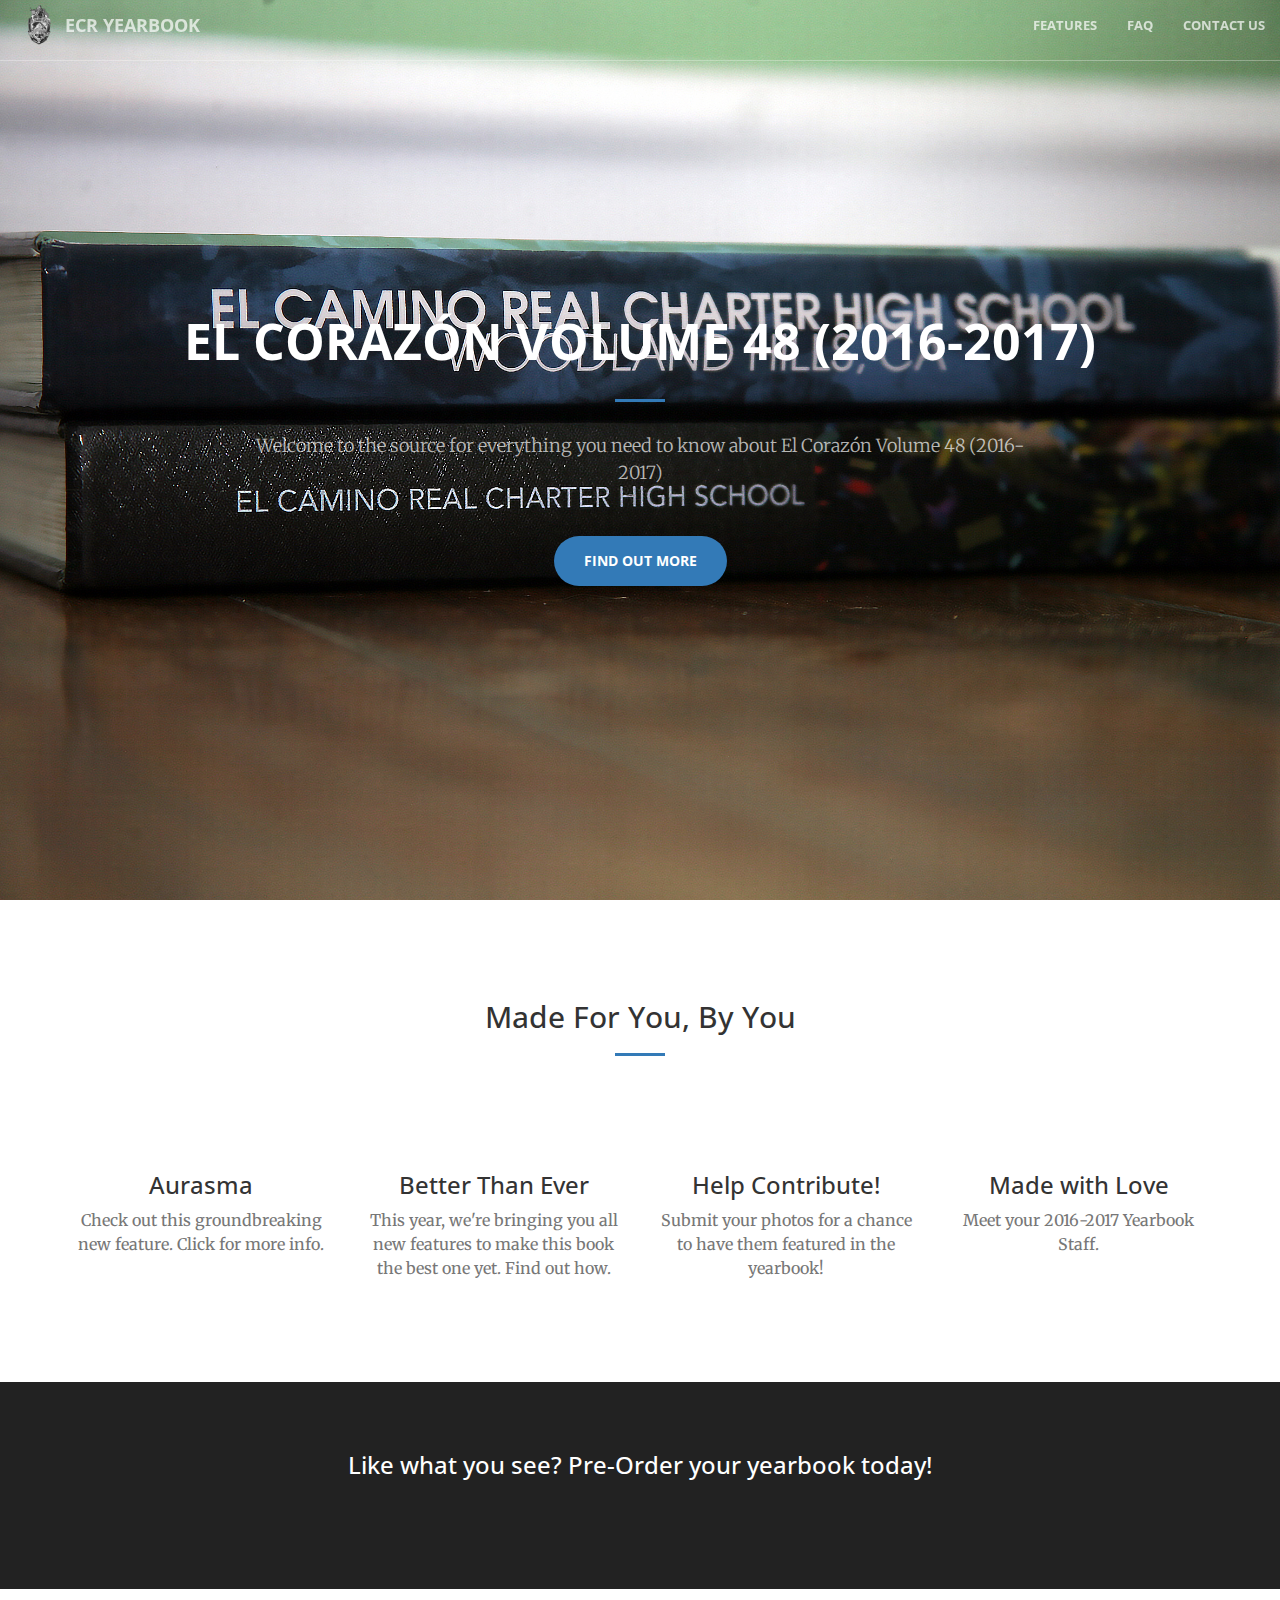
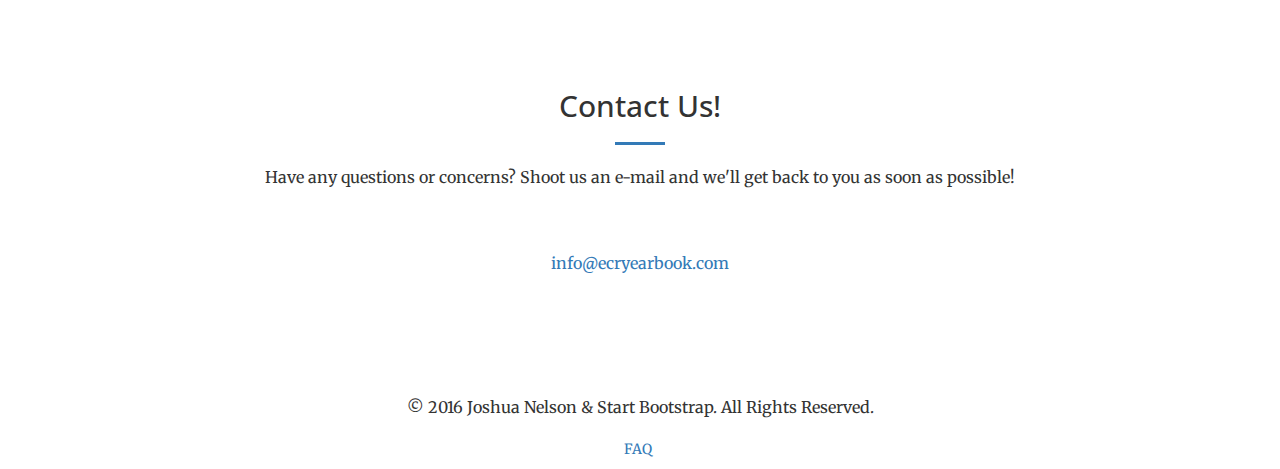
==== index.html @ a1e59d61 "yeet" ====
<!DOCTYPE html>
<html lang="en">

<head>

    <meta charset="utf-8">
    <meta http-equiv="X-UA-Compatible" content="IE=edge">
    <meta name="viewport" content="width=device-width, initial-scale=1">
    <meta name="description" content="">
    <meta name="author" content="">
    <link rel="icon" type="image/png"
     href="fa fa-camera" />

    <title>ECR Yearbook</title>

    <!-- Bootstrap Core CSS -->
    <link href="vendor/bootstrap/css/bootstrap.min.css" rel="stylesheet">

    <!-- Custom Fonts -->
    <link href="vendor/font-awesome/css/font-awesome.min.css" rel="stylesheet" type="text/css">
    <link href='https://fonts.googleapis.com/css?family=Open+Sans:300italic,400italic,600italic,700italic,800italic,400,300,600,700,800' rel='stylesheet' type='text/css'>
    <link href='https://fonts.googleapis.com/css?family=Merriweather:400,300,300italic,400italic,700,700italic,900,900italic' rel='stylesheet' type='text/css'>

    <!-- Plugin CSS -->
    <link href="vendor/magnific-popup/magnific-popup.css" rel="stylesheet">

    <!-- Theme CSS -->
    <link href="css/creative.min.css" rel="stylesheet">

    <!-- HTML5 Shim and Respond.js IE8 support of HTML5 elements and media queries -->
    <!-- WARNING: Respond.js doesn't work if you view the page via file:// -->
    <!--[if lt IE 9]>
        <script src="https://oss.maxcdn.com/libs/html5shiv/3.7.0/html5shiv.js"></script>
        <script src="https://oss.maxcdn.com/libs/respond.js/1.4.2/respond.min.js"></script>
    <![endif]-->

</head>

<body id="page-top">

    <nav id="mainNav" class="navbar navbar-default navbar-fixed-top">
        <div class="container-fluid">
            <!-- Brand and toggle get grouped for better mobile display -->
            <div class="navbar-header">
                <button type="button" class="navbar-toggle collapsed" data-toggle="collapse" data-target="#bs-example-navbar-collapse-1">
                    <span class="sr-only">Toggle navigation</span> Menu <i class="fa fa-bars"></i>
                </button>
              <p style="float: left;"><a href="file:///C:/Users/Kenny/Documents/GitHub/yrbksite/index.html"><img class="moveimage" src="img/conquistador.png" height="40x"></a></p>
                <a class="navbar-brand page-scroll" href="#page-top">ECR Yearbook</a>
            </div>

            <!-- Collect the nav links, forms, and other content for toggling -->
            <div class="collapse navbar-collapse" id="bs-example-navbar-collapse-1">
                <ul class="nav navbar-nav navbar-right">
                	<li>
                        <a class="page-scroll" href="#services">Features</a>
                    </li>
                    <li>
                        <a class="link" href="faq/faq.html">FAQ</a>
                    </li>
                    <li>
                        <a class="page-scroll" href="#contact">Contact Us</a>
                    </li>
                </ul>
            </div>
            <!-- /.navbar-collapse -->
        </div>
        <!-- /.container-fluid -->
    </nav>

    <header>
        <div class="header-content">
            <div class="header-content-inner">
                <h1 id="homeHeading">El Corazón Volume 48 (2016-2017)</h1>
                <hr>
                <p>Welcome to the source for everything you need to know about El Corazón Volume 48 (2016-2017)</p>
                <a href="#services" class="page-scroll btn btn-primary btn-xl link">Find Out More</a>
            </div>
        </div>
    </header>

    <section id="services">
        <div class="container">
            <div class="row">
                <div class="col-lg-12 text-center">
                    <h2 class="section-heading">Made For You, By You</h2>
                    <hr class="primary">
                </div>
            </div>
        </div>
        <div class="container">
            <div class="row">
                <div class="col-lg-3 col-md-6 text-center">
                    <div class="service-box">
                        <a href="aurasma/aurasma.html"> <i class="fa fa-4x fa-desktop text-primary sr-icons"> </i> </a>
                        <h3>Aurasma</h3>
                        <p class="text-muted">Check out this groundbreaking new feature. Click for more info. </p>
                    </div>
                </div>
                <div class="col-lg-3 col-md-6 text-center">
                    <div class="service-box">
                        <a href="whybuy/buy.html"> <i class="fa fa-4x fa-book  text-primary sr-icons"></i> </a>
                        <h3>Better Than Ever</h3>
                        <p class="text-muted">This year, we're bringing you all new features to make this book the best one yet. Find out how.
                    </div>
                </div>
                  <div class="col-lg-3 col-md-6 text-center">
                    <div class="service-box">
                        <a href="#googlesubmitplaceholder"> <i class="fa fa-4x fa-camera  text-primary sr-icons"></i> </a>
                        <h3>Help Contribute!</h3>
                        <p class="text-muted">Submit your photos for a chance to have them featured in the yearbook!
                    </div>
                </div>
                <div class="col-lg-3 col-md-6 text-center">
                    <div class="service-box">
                       <a href="staff/staff.html"> <i class="fa fa-4x fa-heart text-primary sr-icons"></i> </a>
                        <h3>Made with Love</h3>
                        <p class="text-muted">Meet your 2016-2017 Yearbook Staff.</p>
                    </div>
                </div>
            </div>
        </div>
    </section>

    <section class="no-padding" id="portfolio">
        <div class="container-fluid">
            <div class="row no-gutter">
                <div class="col-lg-4 col-sm-6">
                    <a href="sp/portraits.html" class="portfolio-box">
                        <img src="img/portfolio/thumbnails/1.jpg" class="img-responsive" alt="">
                        <div class="portfolio-box-caption">
                            <div class="portfolio-box-caption-content">
                                <div class="project-category text-faded">
                                    Information
                                </div>
                                <div class="project-name">
                                     Senior Portraits 
                              </div>
                            </div>
                        </div>
                    </a>
                </div>
                <div class="col-lg-4 col-sm-6">
                    <a href="pinfo/pbuy.html" class="portfolio-box"> 
                        <img src="img/portfolio/thumbnails/2.jpg" class="img-responsive" alt="">
                        <div class="portfolio-box-caption">
                            <div class="portfolio-box-caption-content">
                                <div class="project-category text-faded">
                                    Information
                              </div>
                                <div class="project-name">
                                    Pricing & How To Buy
                              </div>
                            </div>
                        </div>
                    </a>
                </div>
                <div class="col-lg-4 col-sm-6">
                    <a href="whybuy/buy.html" class="portfolio-box">
                        <img src="img/portfolio/thumbnails/3.jpg" class="img-responsive" alt="">
                        <div class="portfolio-box-caption">
                            <div class="portfolio-box-caption-content">
                                <div class="project-category text-faded">
                                    Information
                              </div>
                                <div class="project-name">
                                    Why To Buy
                              </div>
                            </div>
                        </div>
                    </a>
                </div>
                <div class="col-lg-4 col-sm-6">
                    <a href="pricing.html" class="portfolio-box">                        </a>
                </div>
                <div class="col-lg-4 col-sm-6"> </div>
</div>
        </div>
    </section>

    <aside class="bg-dark">
        <div class="container text-center">
            <div class="call-to-action">
            <h3>Like what you see? Pre-Order your yearbook today!</h3>
              <a href="http://store.ecrchs.net/2016-17-yearbook.html" class="btn btn-default btn-xl sr-button">Buy now</a>
            </div>
        </div>
    </aside>

    <section id="contact">
        <div class="container">
            <div class="row">
                <div class="col-lg-8 col-lg-offset-2 text-center">
                    <h2 class="section-heading">Contact Us!</h2>
                    <hr class="primary">
                    <p>Have any questions or concerns? Shoot us an e-mail and we'll get back to you as soon as possible!</p>
                </div>
                <div class="text-center col-lg-12">
                    <i class="fa fa-envelope-o fa-3x sr-contact"></i>
                    <p><a href="mailto:info@ecryearbook.com">info@ecryearbook.com</a></p>
                </div>
</div>
        </div>
    </section>

    <!-- jQuery -->
    <script src="vendor/jquery/jquery.min.js"></script>

    <!-- Bootstrap Core JavaScript -->
    <script src="vendor/bootstrap/js/bootstrap.min.js"></script>

    <!-- Plugin JavaScript -->
    <script src="https://cdnjs.cloudflare.com/ajax/libs/jquery-easing/1.3/jquery.easing.min.js"></script>
    <script src="vendor/scrollreveal/scrollreveal.min.js"></script>
    <script src="vendor/magnific-popup/jquery.magnific-popup.min.js"></script>

    <!-- Theme JavaScript -->
    <script src="js/creative.min.js"></script>
    
       <center>
       <footer>
        <div class="container">
            <p>&copy; 2016 Joshua Nelson & Start Bootstrap. All Rights Reserved.</p>
            <ul class="list-inline">
                <li>
                    <a href="faq/faq.html">FAQ</a>
                </li>
            </ul>
        </div>
    </footer>
    </center>

</body>

</html>
---- css/creative.min.css ----
/*!
 * Start Bootstrap - Creative v3.3.7+1 (http://startbootstrap.com/template-overviews/creative)
 * Copyright 2013-2016 Start Bootstrap
 * Licensed under MIT (https://github.com/BlackrockDigital/startbootstrap/blob/gh-pages/LICENSE)
 */.navbar-default,a{-webkit-transition:all .35s;-moz-transition:all .35s}header,header .header-content{position:relative;width:100%;text-align:center}body,html{height:100%;width:100%}body{font-family:Merriweather,'Helvetica Neue',Arial,sans-serif;webkit-tap-highlight-color:#222}.btn,.navbar-default,.navbar-default .navbar-header .navbar-brand,h1,h2,h3,h4,h5,h6{font-family:'Open Sans','Helvetica Neue',Arial,sans-serif}hr{border-color:#337ab7;border-width:3px;max-width:50px}hr.light{border-color:#fff}a{transition:all .35s;color:#337ab7}a:focus,a:hover{color:#337ab7}p{font-size:16px;line-height:1.5;margin-bottom:20px}.bg-primary{background-color:#337ab7}.bg-dark{background-color:#222;color:#fff}.text-faded{color:rgba(255,255,255,.7)}section{padding:100px 0}aside{padding:50px 0}.no-padding{padding:0}.navbar-default{background-color:#fff;border-color:rgba(34,34,34,.05);transition:all .35s}.btn-default,.portfolio-box .portfolio-box-caption{-webkit-transition:all .35s;-moz-transition:all .35s}.navbar-default .navbar-header .navbar-brand{color:#337ab7;font-weight:700;text-transform:uppercase}.navbar-default .navbar-header .navbar-brand:focus,.navbar-default .navbar-header .navbar-brand:hover{color:#337ab7}.navbar-default .navbar-header .navbar-toggle{font-weight:700;font-size:12px;color:#222;text-transform:uppercase}.navbar-default .nav>li>a,.navbar-default .nav>li>a:focus{text-transform:uppercase;font-weight:700;font-size:13px;color:#222}.navbar-default .nav>li>a:focus:hover,.navbar-default .nav>li>a:hover{color:#337ab7}.navbar-default .nav>li.active>a,.navbar-default .nav>li.active>a:focus{color:#337ab7!important;background-color:transparent}.navbar-default .nav>li.active>a:focus:hover,.navbar-default .nav>li.active>a:hover{background-color:transparent}@media (min-width:768px){.navbar-default{background-color:transparent;border-color:rgba(255,255,255,.3)}.navbar-default .navbar-header .navbar-brand{color:rgba(255,255,255,.7)}.navbar-default .navbar-header .navbar-brand:focus,.navbar-default .navbar-header .navbar-brand:hover{color:#fff}.navbar-default .nav>li>a,.navbar-default .nav>li>a:focus{color:rgba(255,255,255,.7)}.navbar-default .nav>li>a:focus:hover,.navbar-default .nav>li>a:hover{color:#fff}.navbar-default.affix{background-color:#fff;border-color:rgba(34,34,34,.05)}.navbar-default.affix .navbar-header .navbar-brand{color:#337ab7;font-size:14px}.navbar-default.affix .navbar-header .navbar-brand:focus,.navbar-default.affix .navbar-header .navbar-brand:hover{color:#337ab7}.navbar-default.affix .nav>li>a,.navbar-default.affix .nav>li>a:focus{color:#222}.navbar-default.affix .nav>li>a:focus:hover,.navbar-default.affix .nav>li>a:hover{color:#337ab7}}header{min-height:auto;-webkit-background-size:cover;-moz-background-size:cover;background-size:cover;-o-background-size:cover;background-position:center;background-image:url(../img/header.jpg);color:#fff}header .header-content{padding:100px 15px}header .header-content .header-content-inner h1{font-weight:700;text-transform:uppercase;margin-top:0;margin-bottom:0;font-size:30px}header .header-content .header-content-inner hr{margin:30px auto}header .header-content .header-content-inner p{font-weight:300;color:rgba(255,255,255,.7);font-size:16px;margin-bottom:50px}@media (min-width:768px){header{min-height:100%}header .header-content{position:absolute;top:50%;-webkit-transform:translateY(-50%);-ms-transform:translateY(-50%);transform:translateY(-50%);padding:0 50px}header .header-content .header-content-inner{max-width:1000px;margin-left:auto;margin-right:auto}header .header-content .header-content-inner h1{font-size:50px}header .header-content .header-content-inner p{font-size:18px;max-width:80%;margin-left:auto;margin-right:auto}}.section-heading{margin-top:0}.service-box{max-width:400px;margin:50px auto 0}@media (min-width:992px){.service-box{margin:20px auto 0}}.service-box p{margin-bottom:0}.portfolio-box{position:relative;display:block;max-width:650px;margin:0 auto}.portfolio-box .portfolio-box-caption{color:#fff;opacity:0;display:block;background:rgba(227, 191, 81, .9);position:absolute;bottom:0;text-align:center;width:100%;height:100%;transition:all .35s}.btn-default.active,.btn-default:active,.btn-primary.active,.btn-primary:active,.open>.dropdown-toggle.btn-default,.open>.dropdown-toggle.btn-primary{background-image:none}.portfolio-box .portfolio-box-caption .portfolio-box-caption-content{width:100%;text-align:center;position:absolute;top:50%;transform:translateY(-50%)}.portfolio-box .portfolio-box-caption .portfolio-box-caption-content .project-category,.portfolio-box .portfolio-box-caption .portfolio-box-caption-content .project-name{font-family:'Open Sans','Helvetica Neue',Arial,sans-serif;padding:0 15px}.portfolio-box .portfolio-box-caption .portfolio-box-caption-content .project-category{text-transform:uppercase;font-weight:600;font-size:14px}.portfolio-box .portfolio-box-caption .portfolio-box-caption-content .project-name{font-size:18px}.portfolio-box:hover .portfolio-box-caption{opacity:1}.portfolio-box:focus{outline:0}@media (min-width:768px){.portfolio-box .portfolio-box-caption .portfolio-box-caption-content .project-category{font-size:16px}.portfolio-box .portfolio-box-caption .portfolio-box-caption-content .project-name{font-size:22px}}.call-to-action h2{margin:0 auto 20px}.text-primary{color:#337ab7}.no-gutter>[class*=col-]{padding-right:0;padding-left:0}.btn-default{color:#222;background-color:#fff;border-color:#fff;transition:all .35s}.btn-default.active,.btn-default.focus,.btn-default:active,.btn-default:focus,.btn-default:hover,.open>.dropdown-toggle.btn-default{color:#222;background-color:#f2f2f2;border-color:#ededed}.btn-default.disabled,.btn-default.disabled.active,.btn-default.disabled.focus,.btn-default.disabled:active,.btn-default.disabled:focus,.btn-default.disabled:hover,.btn-default[disabled],.btn-default[disabled].active,.btn-default[disabled].focus,.btn-default[disabled]:active,.btn-default[disabled]:focus,.btn-default[disabled]:hover,fieldset[disabled] .btn-default,fieldset[disabled] .btn-default.active,fieldset[disabled] .btn-default.focus,fieldset[disabled] .btn-default:active,fieldset[disabled] .btn-default:focus,fieldset[disabled] .btn-default:hover{background-color:#fff;border-color:#fff}.btn-default .badge{color:#fff;background-color:#222}.btn-primary{color:#fff;background-color:#337ab7;border-color:#337ab7;-webkit-transition:all .35s;-moz-transition:all .35s;transition:all .35s}.btn-primary.active,.btn-primary.focus,.btn-primary:active,.btn-primary:focus,.btn-primary:hover,.open>.dropdown-toggle.btn-primary{color:#fff;background-color:#337ab7;border-color:#337ab7}.btn-primary.disabled,.btn-primary.disabled.active,.btn-primary.disabled.focus,.btn-primary.disabled:active,.btn-primary.disabled:focus,.btn-primary.disabled:hover,.btn-primary[disabled],.btn-primary[disabled].active,.btn-primary[disabled].focus,.btn-primary[disabled]:active,.btn-primary[disabled]:focus,.btn-primary[disabled]:hover,fieldset[disabled] .btn-primary,fieldset[disabled] .btn-primary.active,fieldset[disabled] .btn-primary.focus,fieldset[disabled] .btn-primary:active,fieldset[disabled] .btn-primary:focus,fieldset[disabled] .btn-primary:hover{background-color:#337ab7;border-color:#337ab7}.btn-primary .badge{color:#337ab7;background-color:#fff}.btn{border:none;border-radius:300px;font-weight:700;text-transform:uppercase}.btn-xl{padding:15px 30px}::-moz-selection{color:#fff;text-shadow:none;background:#222}::selection{color:#fff;text-shadow:none;background:#222}img::selection{color:#fff;background:0 0}img::-moz-selection{color:#fff;background:0 0}.moveimage
{
    position: relative;
    top: 5px;
}
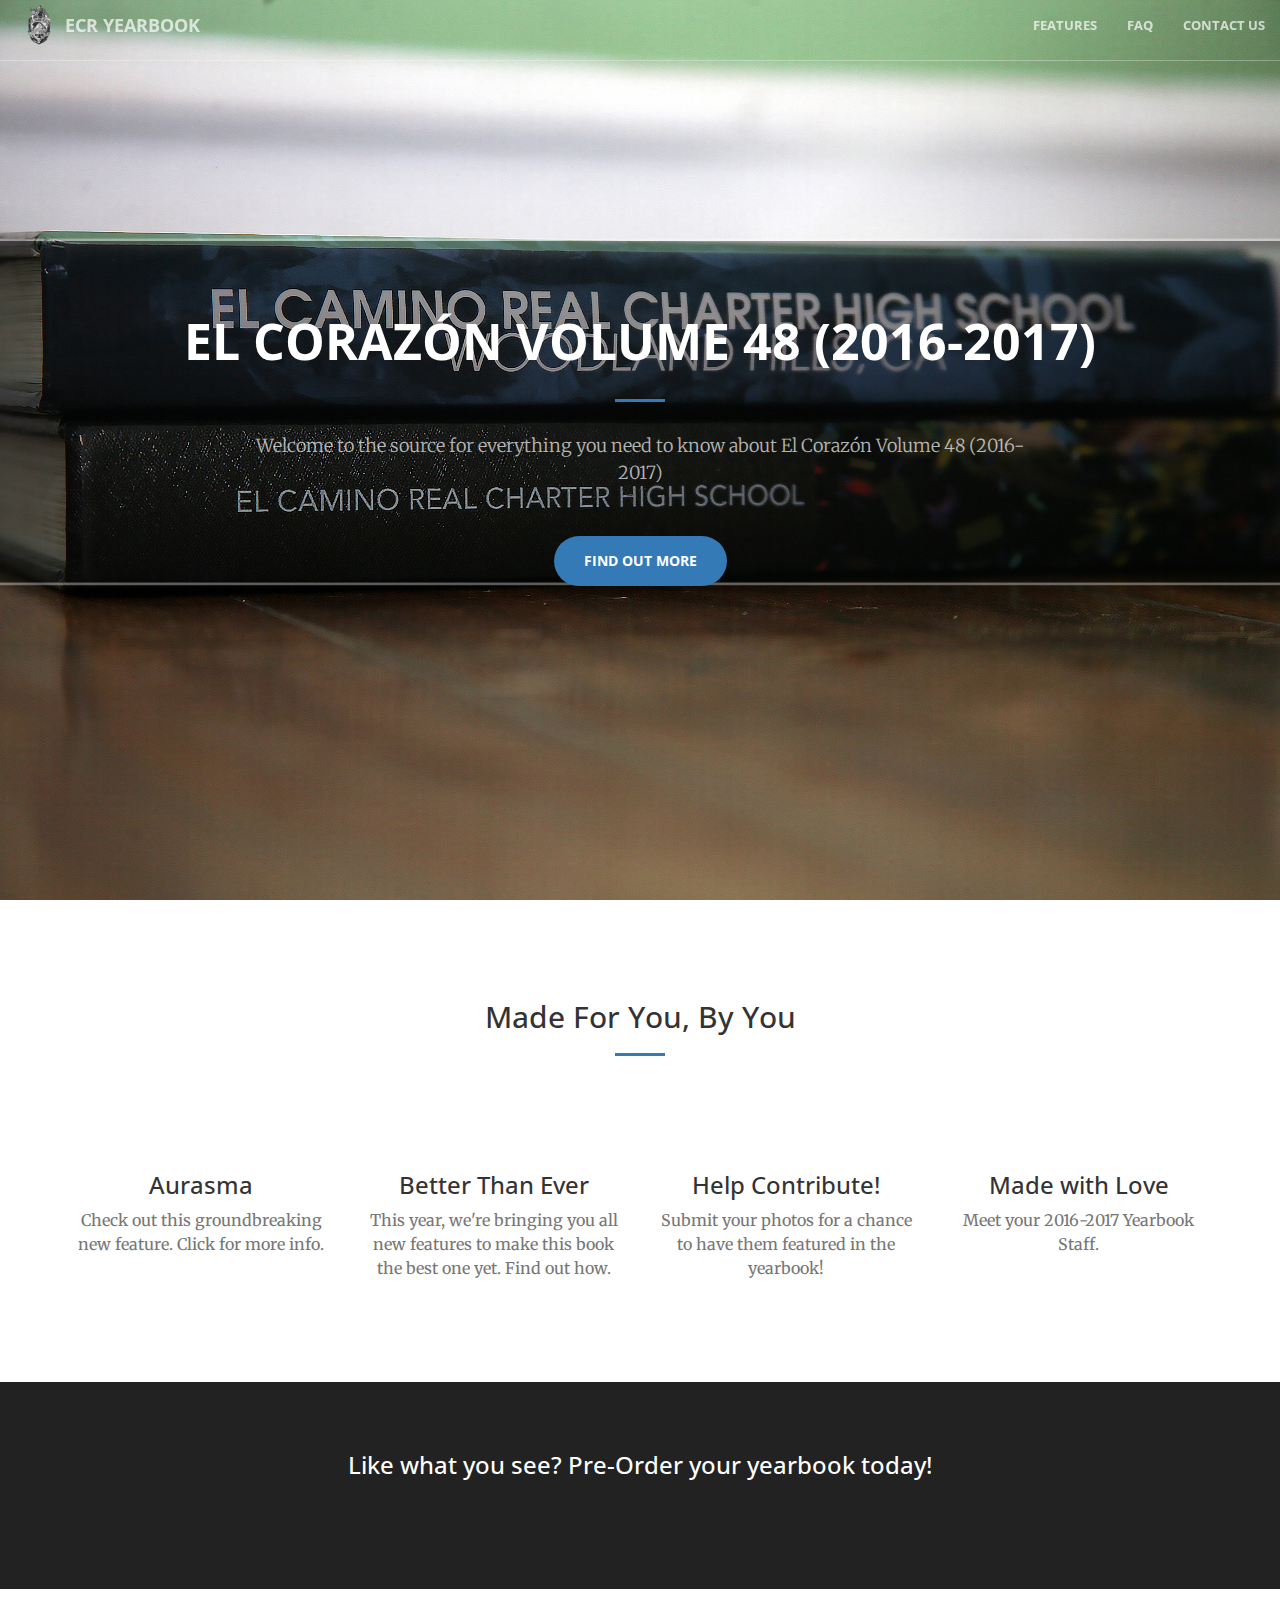
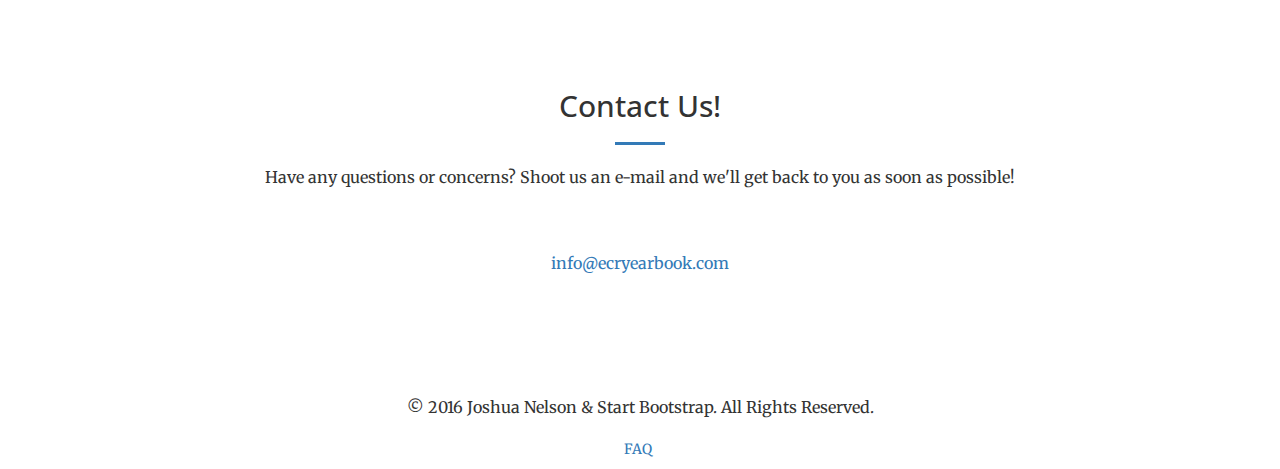
==== commit 40fe8cc9: "header" ====
--- a/index.html
+++ b/index.html
@@ -5,7 +5,7 @@
 
     <meta charset="utf-8">
     <meta http-equiv="X-UA-Compatible" content="IE=edge">
-    <meta name="viewport" content="width=device-width, initial-scale=1">
+    <meta name="viewport" content="width=device-width, height=device-height, initial-scale=1">
     <meta name="description" content="">
     <meta name="author" content="">
     <link rel="icon" type="image/png"
@@ -123,7 +123,7 @@
     </section>
 
     <section class="no-padding" id="portfolio">
-        <div class="container-fluid">
+        <div class="container">
             <div class="row no-gutter">
                 <div class="col-lg-4 col-sm-6">
                     <a href="sp/portraits.html" class="portfolio-box">
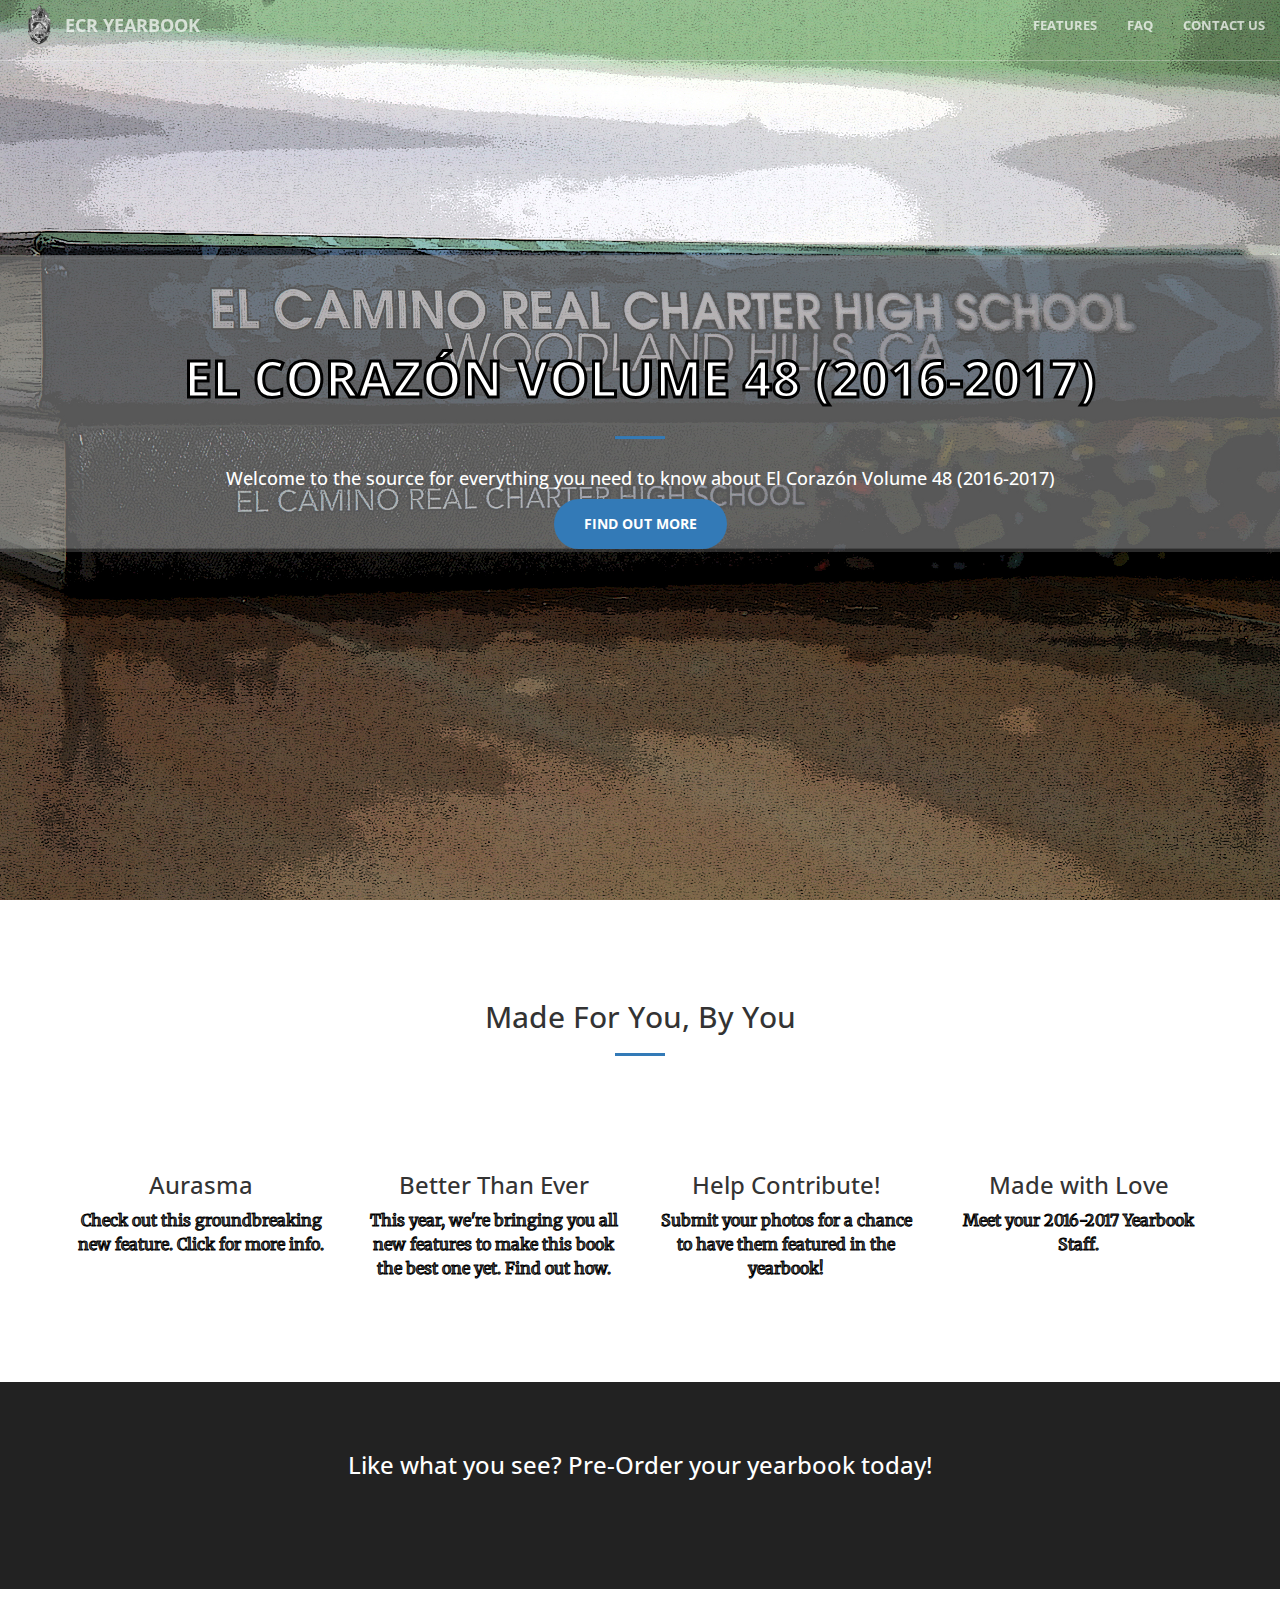
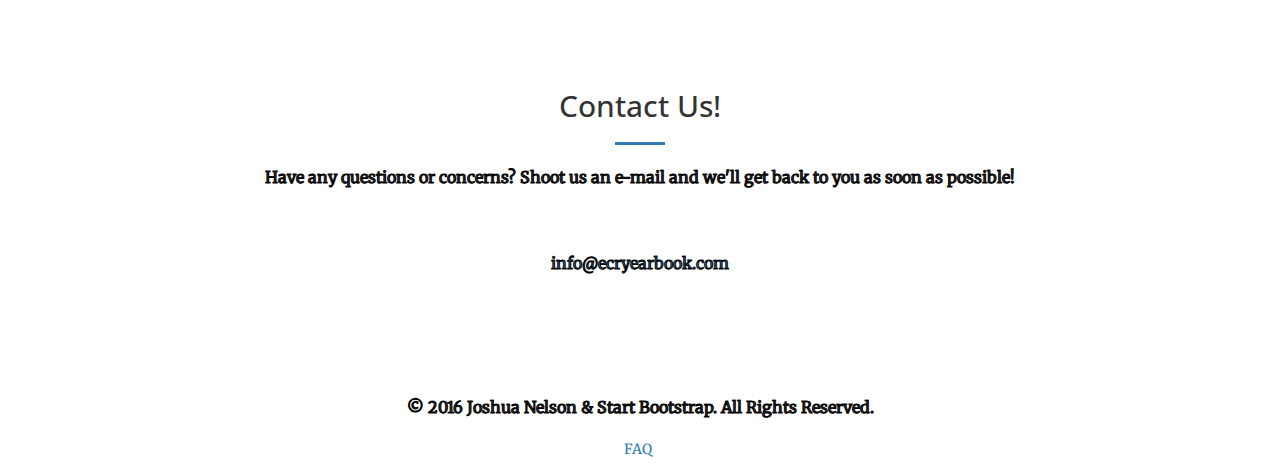
==== commit b8dbd7af: "Revert "sdas"" ====
--- a/index.html
+++ b/index.html
@@ -73,7 +73,7 @@
             <div class="header-content-inner">
                 <h1 id="homeHeading">El Corazón Volume 48 (2016-2017)</h1>
                 <hr>
-                <p>Welcome to the source for everything you need to know about El Corazón Volume 48 (2016-2017)</p>
+                <h4>Welcome to the source for everything you need to know about El Corazón Volume 48 (2016-2017)</h4>
                 <a href="#services" class="page-scroll btn btn-primary btn-xl link">Find Out More</a>
             </div>
         </div>
--- a/css/creative.min.css
+++ b/css/creative.min.css
@@ -6,4 +6,10 @@
 {
     position: relative;
     top: 5px;
+}
+h1 {
+   -webkit-text-stroke: 3px black;
+}
+p {
+   -webkit-text-stroke: 1px black;
 }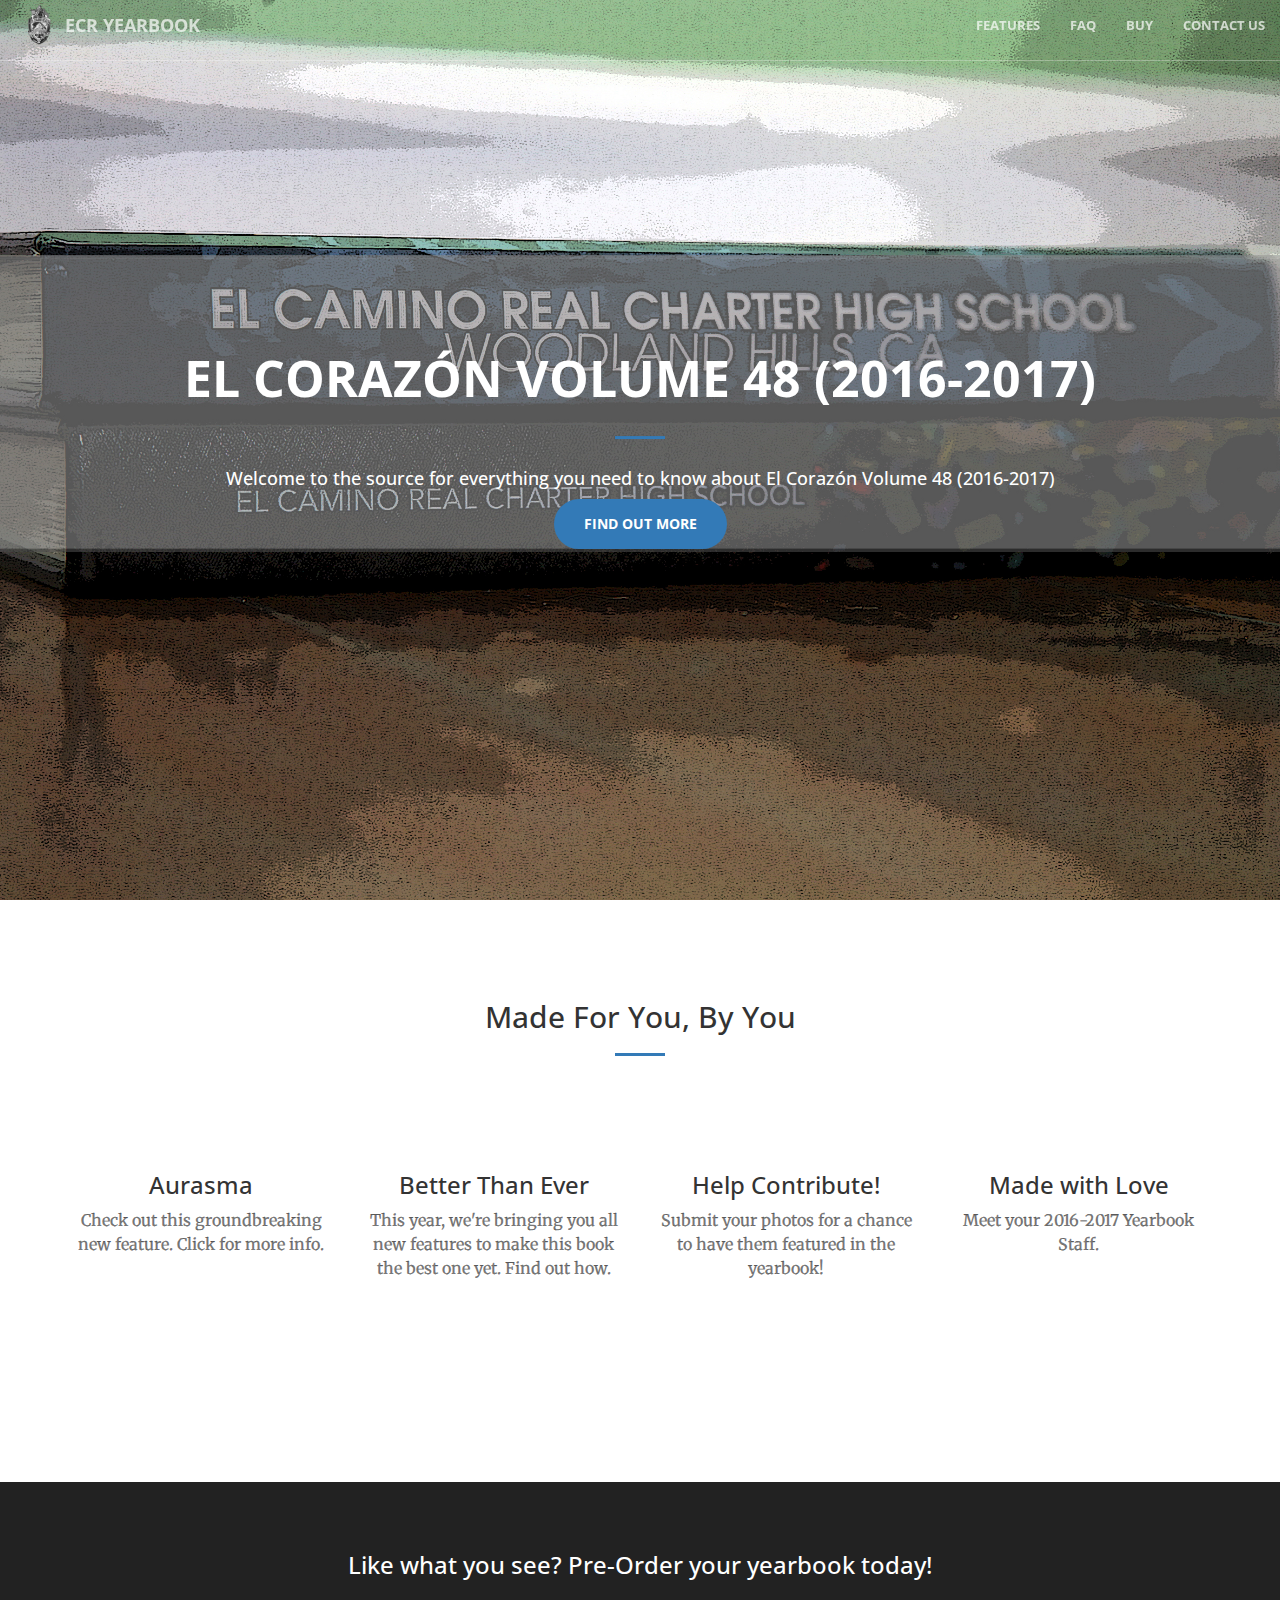
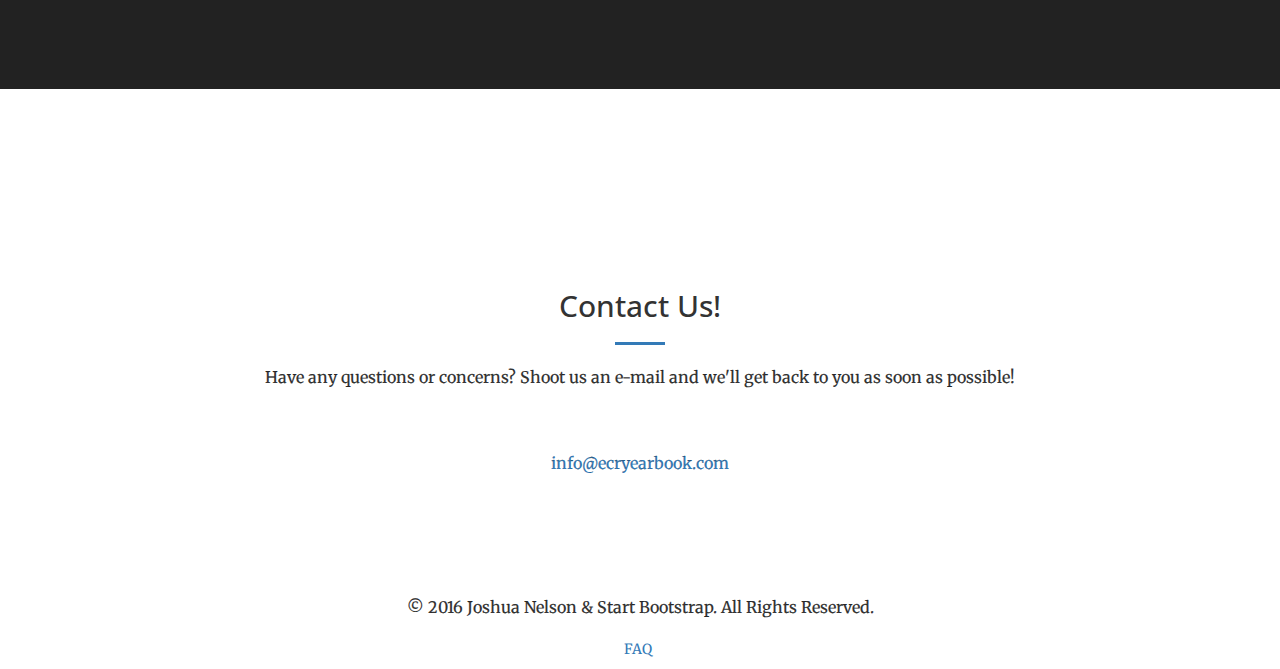
==== commit b0ee47a2: "We're Live" ====
--- a/index.html
+++ b/index.html
@@ -8,8 +8,8 @@
     <meta name="viewport" content="width=device-width, height=device-height, initial-scale=1">
     <meta name="description" content="">
     <meta name="author" content="">
-    <link rel="icon" type="image/png"
-     href="fa fa-camera" />
+    <link rel="shortcut icon" type="image/x-icon" href="	
+https://s3-us-west-1.amazonaws.com/ecryearbook.com/favicon.ico">
 
     <title>ECR Yearbook</title>
 
@@ -45,7 +45,7 @@
                 <button type="button" class="navbar-toggle collapsed" data-toggle="collapse" data-target="#bs-example-navbar-collapse-1">
                     <span class="sr-only">Toggle navigation</span> Menu <i class="fa fa-bars"></i>
                 </button>
-              <p style="float: left;"><a href="file:///C:/Users/Kenny/Documents/GitHub/yrbksite/index.html"><img class="moveimage" src="img/conquistador.png" height="40x"></a></p>
+              <p style="float: left;"><a href="/"><img class="moveimage" src="img/conquistador.png" height="40x"></a></p>
                 <a class="navbar-brand page-scroll" href="#page-top">ECR Yearbook</a>
             </div>
 
@@ -57,6 +57,9 @@
                     </li>
                     <li>
                         <a class="link" href="faq/faq.html">FAQ</a>
+                    </li>
+                    <li>
+                    	<a class="page-scroll" href="#buy">Buy</a>
                     </li>
                     <li>
                         <a class="page-scroll" href="#contact">Contact Us</a>
@@ -127,7 +130,7 @@
             <div class="row no-gutter">
                 <div class="col-lg-4 col-sm-6">
                     <a href="sp/portraits.html" class="portfolio-box">
-                        <img src="img/portfolio/thumbnails/1.jpg" class="img-responsive" alt="">
+                        <img src="img/portfolio/thumbnails/1.JPG" class="img-responsive" alt="">
                         <div class="portfolio-box-caption">
                             <div class="portfolio-box-caption-content">
                                 <div class="project-category text-faded">
@@ -142,7 +145,7 @@
                 </div>
                 <div class="col-lg-4 col-sm-6">
                     <a href="pinfo/pbuy.html" class="portfolio-box"> 
-                        <img src="img/portfolio/thumbnails/2.jpg" class="img-responsive" alt="">
+                        <img src="img/portfolio/thumbnails/2.JPG" class="img-responsive" alt="">
                         <div class="portfolio-box-caption">
                             <div class="portfolio-box-caption-content">
                                 <div class="project-category text-faded">
@@ -177,15 +180,17 @@
 </div>
         </div>
     </section>
-
-    <aside class="bg-dark">
-        <div class="container text-center">
-            <div class="call-to-action">
+    
+	<section id="buy">
+    	<aside class="bg-dark">
+        	<div class="container text-center">
+            	<div class="call-to-action">
             <h3>Like what you see? Pre-Order your yearbook today!</h3>
               <a href="http://store.ecrchs.net/2016-17-yearbook.html" class="btn btn-default btn-xl sr-button">Buy now</a>
             </div>
         </div>
     </aside>
+    </section>
 
     <section id="contact">
         <div class="container">
--- a/css/creative.min.css
+++ b/css/creative.min.css
@@ -7,9 +7,6 @@
     position: relative;
     top: 5px;
 }
-h1 {
-   -webkit-text-stroke: 3px black;
-}
 p {
-   -webkit-text-stroke: 1px black;
+   -webkit-text-stroke: .1px black;
 }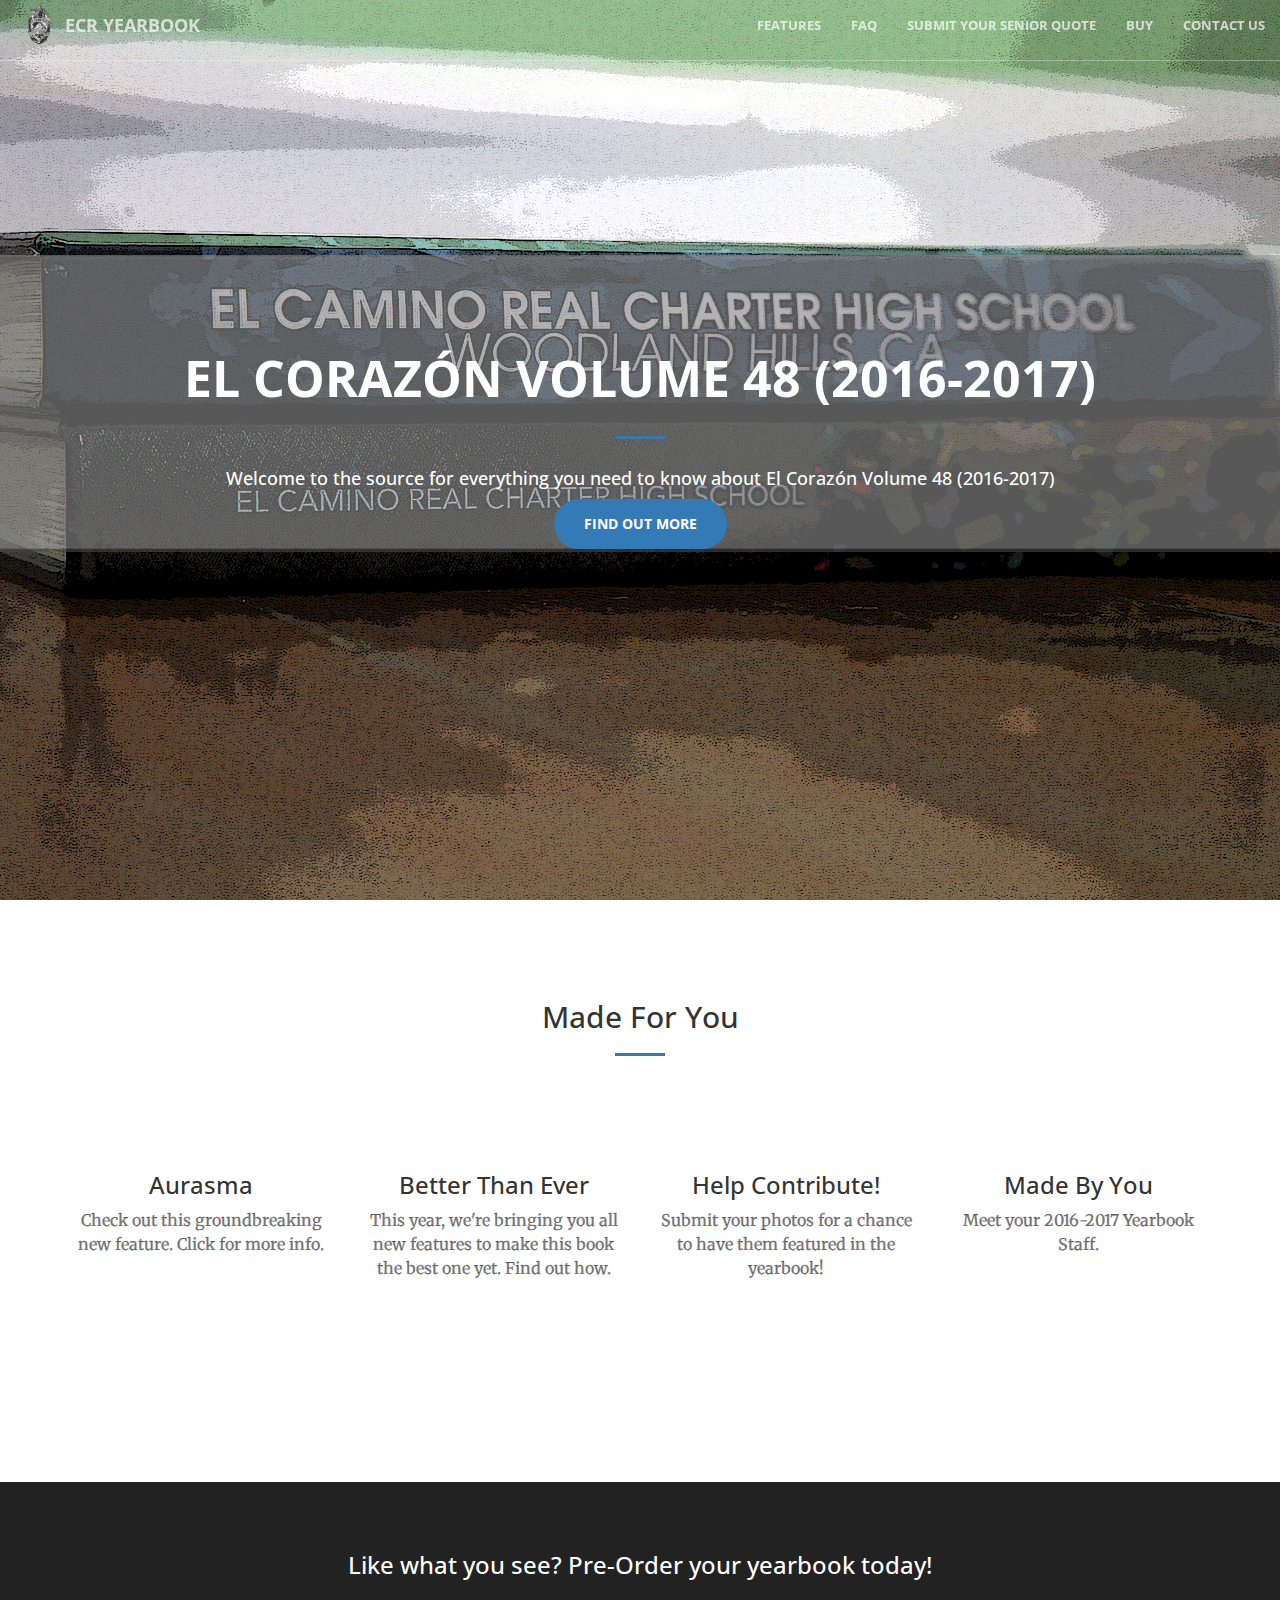
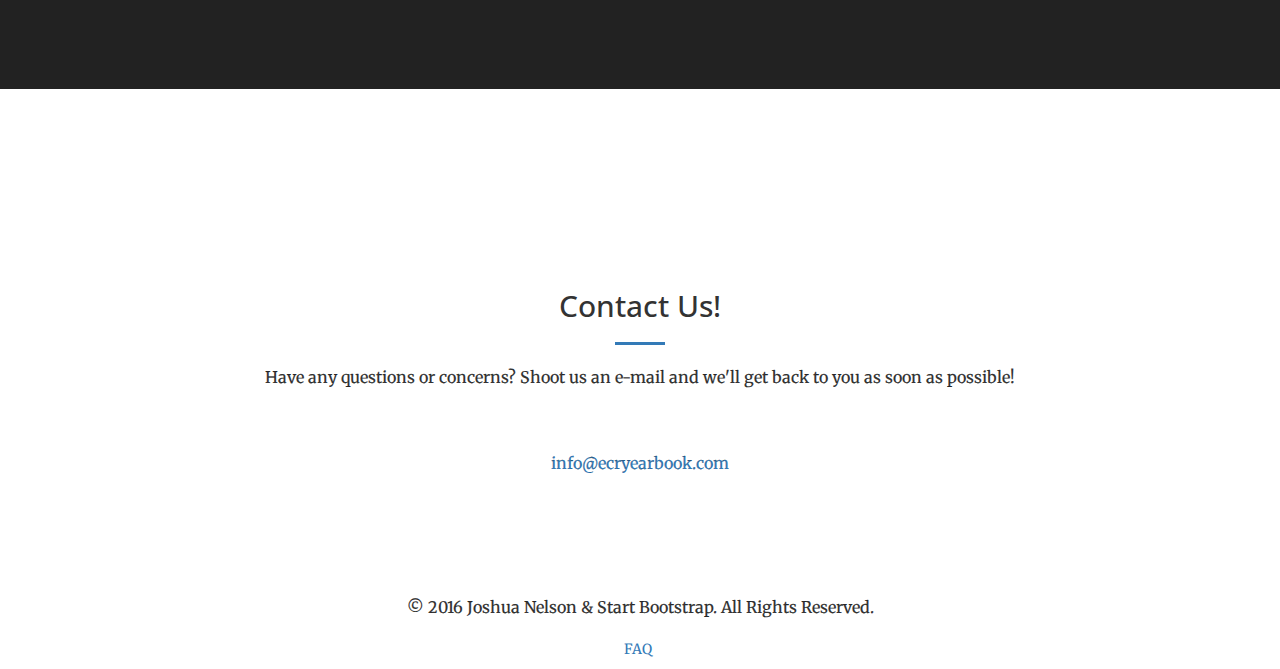
==== commit 03c4200c: "9/23 Desk" ====
--- a/index.html
+++ b/index.html
@@ -58,8 +58,10 @@
                     <li>
                         <a class="link" href="faq/faq.html">FAQ</a>
                     </li>
+                    <li> <a class="link" href="https://goo.gl/zH8zGR">Submit Your Senior Quote</a>
+                    </li>
                     <li>
-                    	<a class="page-scroll" href="#buy">Buy</a>
+                    	<a class="link" href="http://store.ecrchs.net/2016-17-yearbook.html">Buy</a>
                     </li>
                     <li>
                         <a class="page-scroll" href="#contact">Contact Us</a>
@@ -86,7 +88,7 @@
         <div class="container">
             <div class="row">
                 <div class="col-lg-12 text-center">
-                    <h2 class="section-heading">Made For You, By You</h2>
+                    <h2 class="section-heading">Made For You</h2>
                     <hr class="primary">
                 </div>
             </div>
@@ -109,15 +111,15 @@
                 </div>
                   <div class="col-lg-3 col-md-6 text-center">
                     <div class="service-box">
-                        <a href="#googlesubmitplaceholder"> <i class="fa fa-4x fa-camera  text-primary sr-icons"></i> </a>
+                        <a href="mailto:photos@ecryearbook.com"> <i class="fa fa-4x fa-camera  text-primary sr-icons"></i> </a>
                         <h3>Help Contribute!</h3>
                         <p class="text-muted">Submit your photos for a chance to have them featured in the yearbook!
                     </div>
                 </div>
                 <div class="col-lg-3 col-md-6 text-center">
                     <div class="service-box">
-                       <a href="staff/staff.html"> <i class="fa fa-4x fa-heart text-primary sr-icons"></i> </a>
-                        <h3>Made with Love</h3>
+                       <a href="staff/staff.html"> <i class="fa fa-4x fa-play text-primary sr-icons"></i> </a>
+                        <h3>Made By You</h3>
                         <p class="text-muted">Meet your 2016-2017 Yearbook Staff.</p>
                     </div>
                 </div>
@@ -190,7 +192,7 @@
             </div>
         </div>
     </aside>
-    </section>
+    </section> 
 
     <section id="contact">
         <div class="container">
